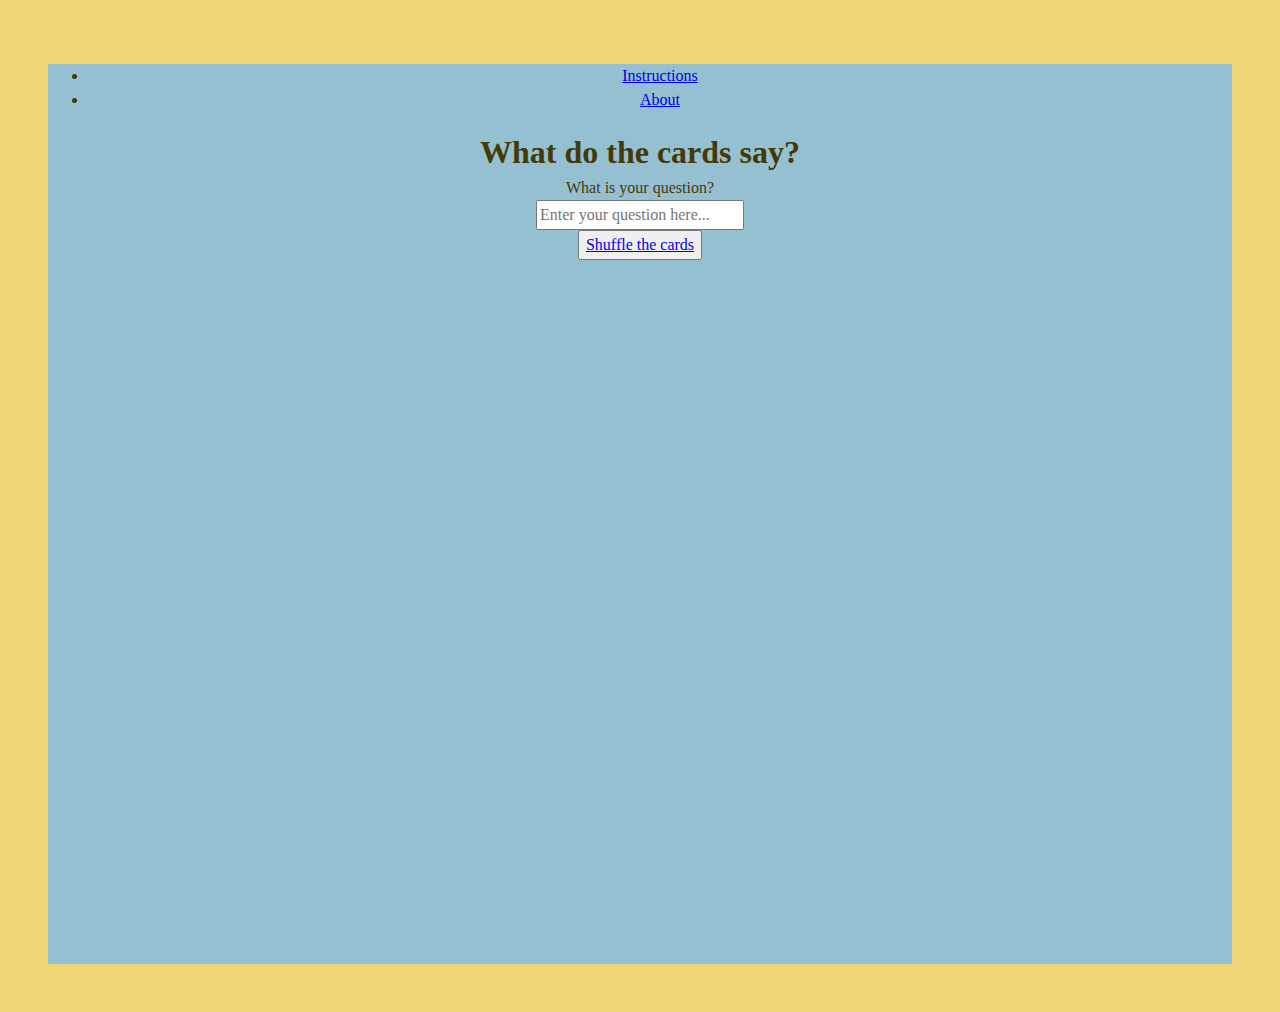
==== index.html @ d2ee11ed "Initial commit" ====
<!DOCTYPE html>
<html lang="en">
  <head>
    <meta charset="utf-8" />
    <meta name="viewport" content="width=device-width, initial-scale=1" />
    <meta name="theme-color" content="#000000" />
    <meta
      name="description"
      content="Web site created using create-react-app"
    />
		<link href="style.css" rel="stylesheet" type="text/css">
    <title>Tarot Reading</title>
  </head>

  <body>
    <main>
      <nav class="menu" role="navigation">
        <ul>
          <li class="menu-item"><a href="#" class="menu-item" id="instruction">Instructions</a></li>
          <li class="menu-item"><a href="#" class="menu-item" id="about">About</a></li>
        </ul>
      </nav>

      <h1>What do the cards say?</h1>
      <p>What is your question?</p>

      <p><input type="text" class="" id="question" placeholder="Enter your question here..." aria-placeholder="Enter your question here"></p>

      <p><button type="submit"><a href="shuffle.html">Shuffle the cards</a></button></p>
    </main>
  </body>
</html>
---- style.css ----
/*--------------------------------
-----------  RESET ---------------
--------------------------------*/
/* https://piccalil.li/blog/a-modern-css-reset*/

/* Box sizing rules */
*,
*::before,
*::after {
  box-sizing: border-box;
}

/* Remove default margin */
body,
h1,
h2,
h3,
h4,
p,
figure,
blockquote,
dl,
dd {
  margin: 0;
}

/* Remove list styles on ul, ol elements with a list role, which suggests default styling will be removed */
ul[role='list'],
ol[role='list'] {
  list-style: none;
}

/* Set core root defaults */
html:focus-within {
  scroll-behavior: smooth;
}

/* Set core body defaults */
body {
  min-height: 100vh;
  text-rendering: optimizeSpeed;
  line-height: 1.5;
}

/* A elements that don't have a class get default styles */
a:not([class]) {
  text-decoration-skip-ink: auto;
}

/* Make images easier to work with */
img,
picture {
  max-width: 100%;
  display: block;
}

/* Inherit fonts for inputs and buttons */
input,
button,
textarea,
select {
  font: inherit;
}

/* Remove all animations, transitions and smooth scroll for people that prefer not to see them */
@media (prefers-reduced-motion: reduce) {
  html:focus-within {
   scroll-behavior: auto;
  }
  
  *,
  *::before,
  *::after {
    animation-duration: 0.01ms !important;
    animation-iteration-count: 1 !important;
    transition-duration: 0.01ms !important;
    scroll-behavior: auto !important;
  }
}

/*-----------------------------------------
------------- PAGE STYLING ----------------
-----------------------------------------*/

body {
	padding: 3rem;
	background-color: #F0D675;
}

main {
	background-color: #94c0d1;
	height: 100vh;
	text-align: center;
	color:#463908;
	text-de
}
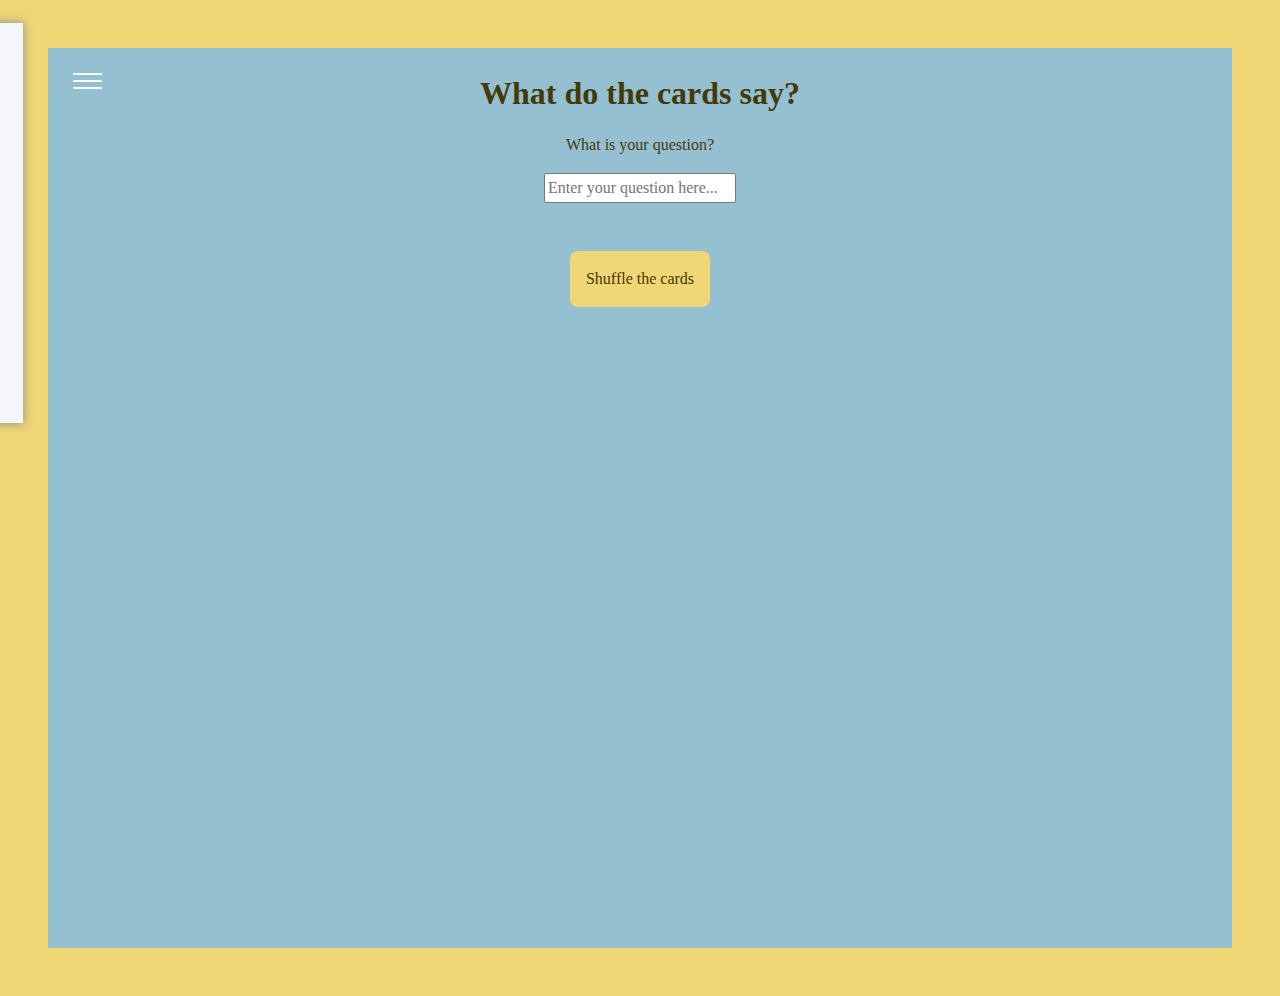
==== commit ae92ae7e: "Nav 'hidden'" ====
--- a/index.html
+++ b/index.html
@@ -14,11 +14,19 @@
 
   <body>
     <main>
-      <nav class="menu" role="navigation">
-        <ul>
-          <li class="menu-item"><a href="#" class="menu-item" id="instruction">Instructions</a></li>
-          <li class="menu-item"><a href="#" class="menu-item" id="about">About</a></li>
+      <nav id="nav" class="menu" role="navigation">
+        <div id="menuToggle">
+          <input type="checkbox" />
+            <span></span>
+            <span></span>
+            <span></span>
+        <ul id="menu">
+          <li class="menu-item"><a href="" id="home">Home</a></li>
+          <li class="menu-item"><a href="" id="instruction">Instructions</a></li>
+          <li class="menu-item"><a href="#" id="about">About</a></li>
+          <li class="menu-item"><a href="" id="contact">Contact</a></li>
         </ul>
+        </div>
       </nav>
 
       <h1>What do the cards say?</h1>
--- a/style.css
+++ b/style.css
@@ -92,5 +92,98 @@
 	height: 100vh;
 	text-align: center;
 	color:#463908;
-	text-de
+}
+
+#menuToggle {
+  display: flex;
+  flex-direction: column;
+  position: relative;
+  top: 25px;
+  left: 25px;
+  z-index: 1;
+  -webkit-user-select: none;
+  user-select: none;
+}
+
+#menuToggle input {
+  display: flex;
+  width: 40px;
+  height: 32px;
+  position: absolute;
+  cursor: pointer;
+  opacity: 0;
+  z-index: 2;
+}
+
+#menuToggle span {
+  display: flex;
+  width: 29px;
+  height: 2px;
+  margin-bottom: 5px;
+  position: relative;
+  background: #ffffff;
+  border-radius: 3px;
+  z-index: 1;
+  transform-origin: 5px 0;
+  transition: transform 0.3s cubic-bezier(0.77,0.2,0.05,1.0),
+              background 0.3s cubic-bezier(0.77,0.2,0.05,1.0),
+              opacity 0.35s ease;
+}
+#menuToggle span:first-child {
+  transform-origin: 0% 0%;
+}
+#menuToggle span:nth-last-child(2) {
+  transform-origin: 0% 100%;
+}
+#menuToggle input:checked ~ span {
+  opacity: 1;
+  transform: rotate(45deg) translate(-3px, -1px);
+  background: #36383f;
+}
+#menuToggle input:checked ~ span:nth-last-child(3) {
+  opacity: 0;
+  transform: rotate(0deg) scale(0.2, 0.2);
+}
+#menuToggle input:checked ~ span:nth-last-child(2) {
+  transform: rotate(-45deg) translate(0, -1px);
+}
+#menu {
+  position: absolute;
+  width: 180px;
+  height: 400px;
+  box-shadow: 0 0 10px #85888c;
+  margin: -50px 0 0 -50px;
+  padding: 50px;
+  padding-top: 125px;
+  background-color: #F5F6FA;
+  -webkit-font-smothing: antialiased;
+  transform-origin: 0% 0%;
+  transform: translate(-100%, 0);
+  transition: transform 0.3s cubic-bezier(0.77,0.2,0.05,1.0);
+}
+#menu li {
+  padding: 10px 0;
+  transition-delay: 2s;
+}
+#menuToggle input:checked ~ ul {
+  transform: none;
+}
+
+button {
+  border-radius: 8px;
+  background-color: #F0D675;
+  border: none;
+  margin: 2rem;
+  padding: 1rem;
+}
+button a {
+  text-decoration: none;
+  color: #463908;
+}
+p {
+  margin: 1rem 0;
+}
+
+#question {
+  width: 12rem;
 }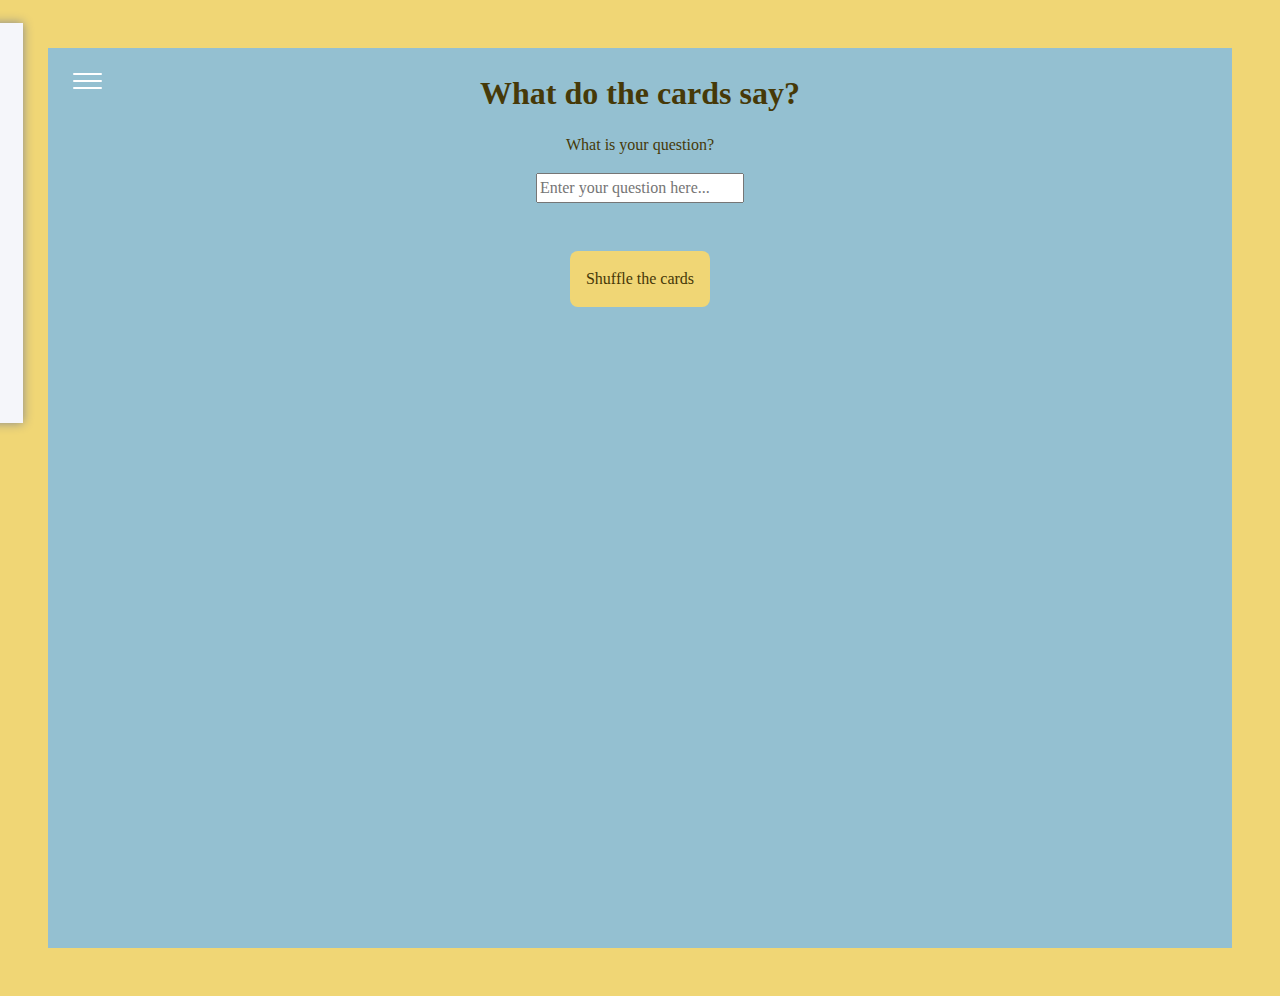
==== commit 4ca3558d: "Card info written to reading.html" ====
--- a/index.html
+++ b/index.html
@@ -32,9 +32,11 @@
       <h1>What do the cards say?</h1>
       <p>What is your question?</p>
 
-      <p><input type="text" class="" id="question" placeholder="Enter your question here..." aria-placeholder="Enter your question here"></p>
+      <p><input type="text" class="" id="Question" placeholder="Enter your question here..." aria-placeholder="Enter your question here"></p>
 
-      <p><button type="submit"><a href="shuffle.html">Shuffle the cards</a></button></p>
+      <p><button type="submit" onclick="submit()"><a href="reading.html">Shuffle the cards</a></button></p>
     </main>
+
+		<script src="index.js" type="text/javascript"></script>
   </body>
 </html>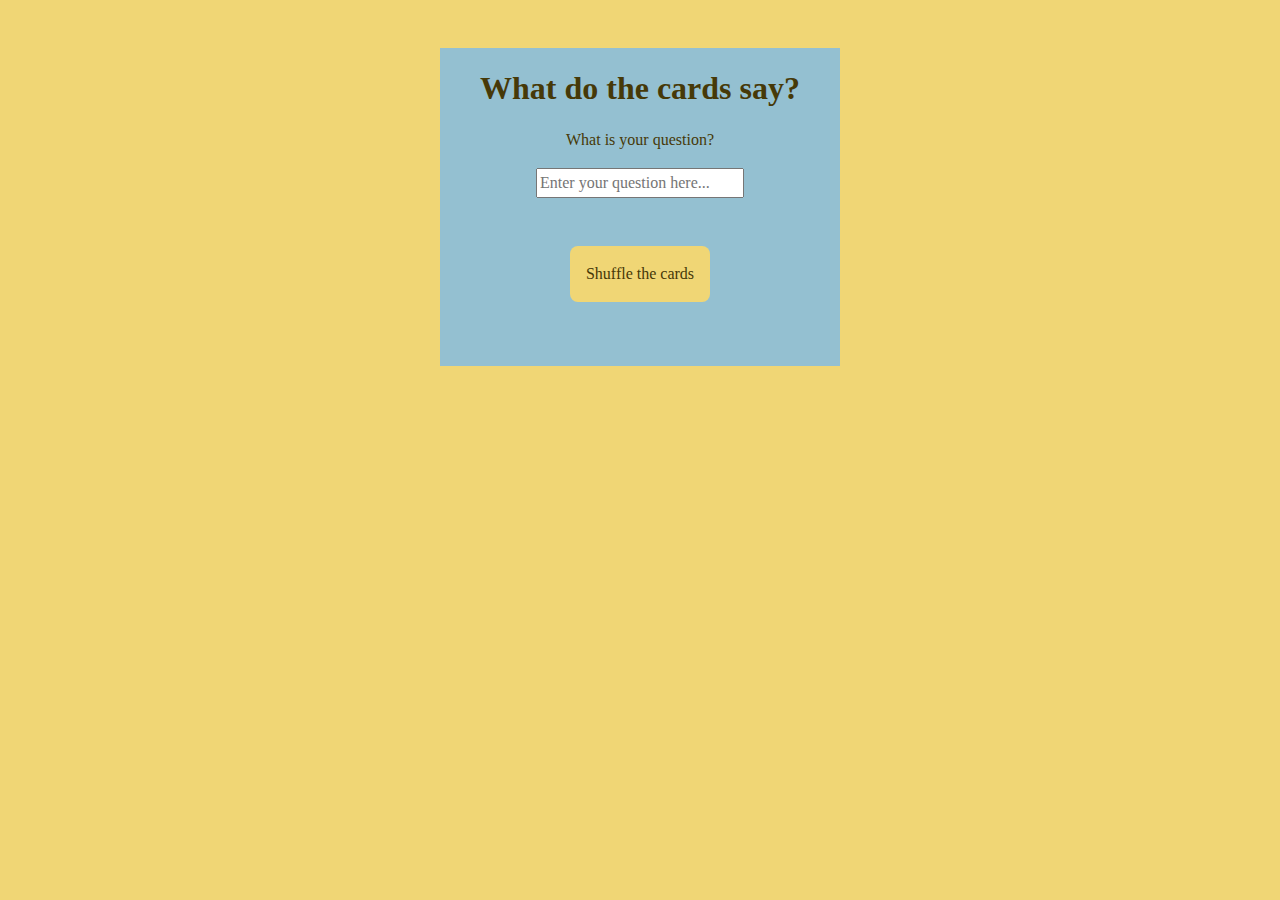
==== commit 81db7bb8: "Images renamed" ====
--- a/index.html
+++ b/index.html
@@ -14,7 +14,7 @@
 
   <body>
     <main>
-      <nav id="nav" class="menu" role="navigation">
+      <!-- <nav id="nav" class="menu" role="navigation">
         <div id="menuToggle">
           <input type="checkbox" />
             <span></span>
@@ -27,7 +27,7 @@
           <li class="menu-item"><a href="" id="contact">Contact</a></li>
         </ul>
         </div>
-      </nav>
+      </nav> -->
 
       <h1>What do the cards say?</h1>
       <p>What is your question?</p>
--- a/style.css
+++ b/style.css
@@ -89,8 +89,13 @@
 
 main {
 	background-color: #94c0d1;
-	height: 100vh;
+	/* width: 80%; */
+	min-width: 350px;
+	max-width: 400px;
+	/* height: 100vh; */
 	text-align: center;
+	margin: auto;
+	padding: 1rem;
 	color:#463908;
 }
 
